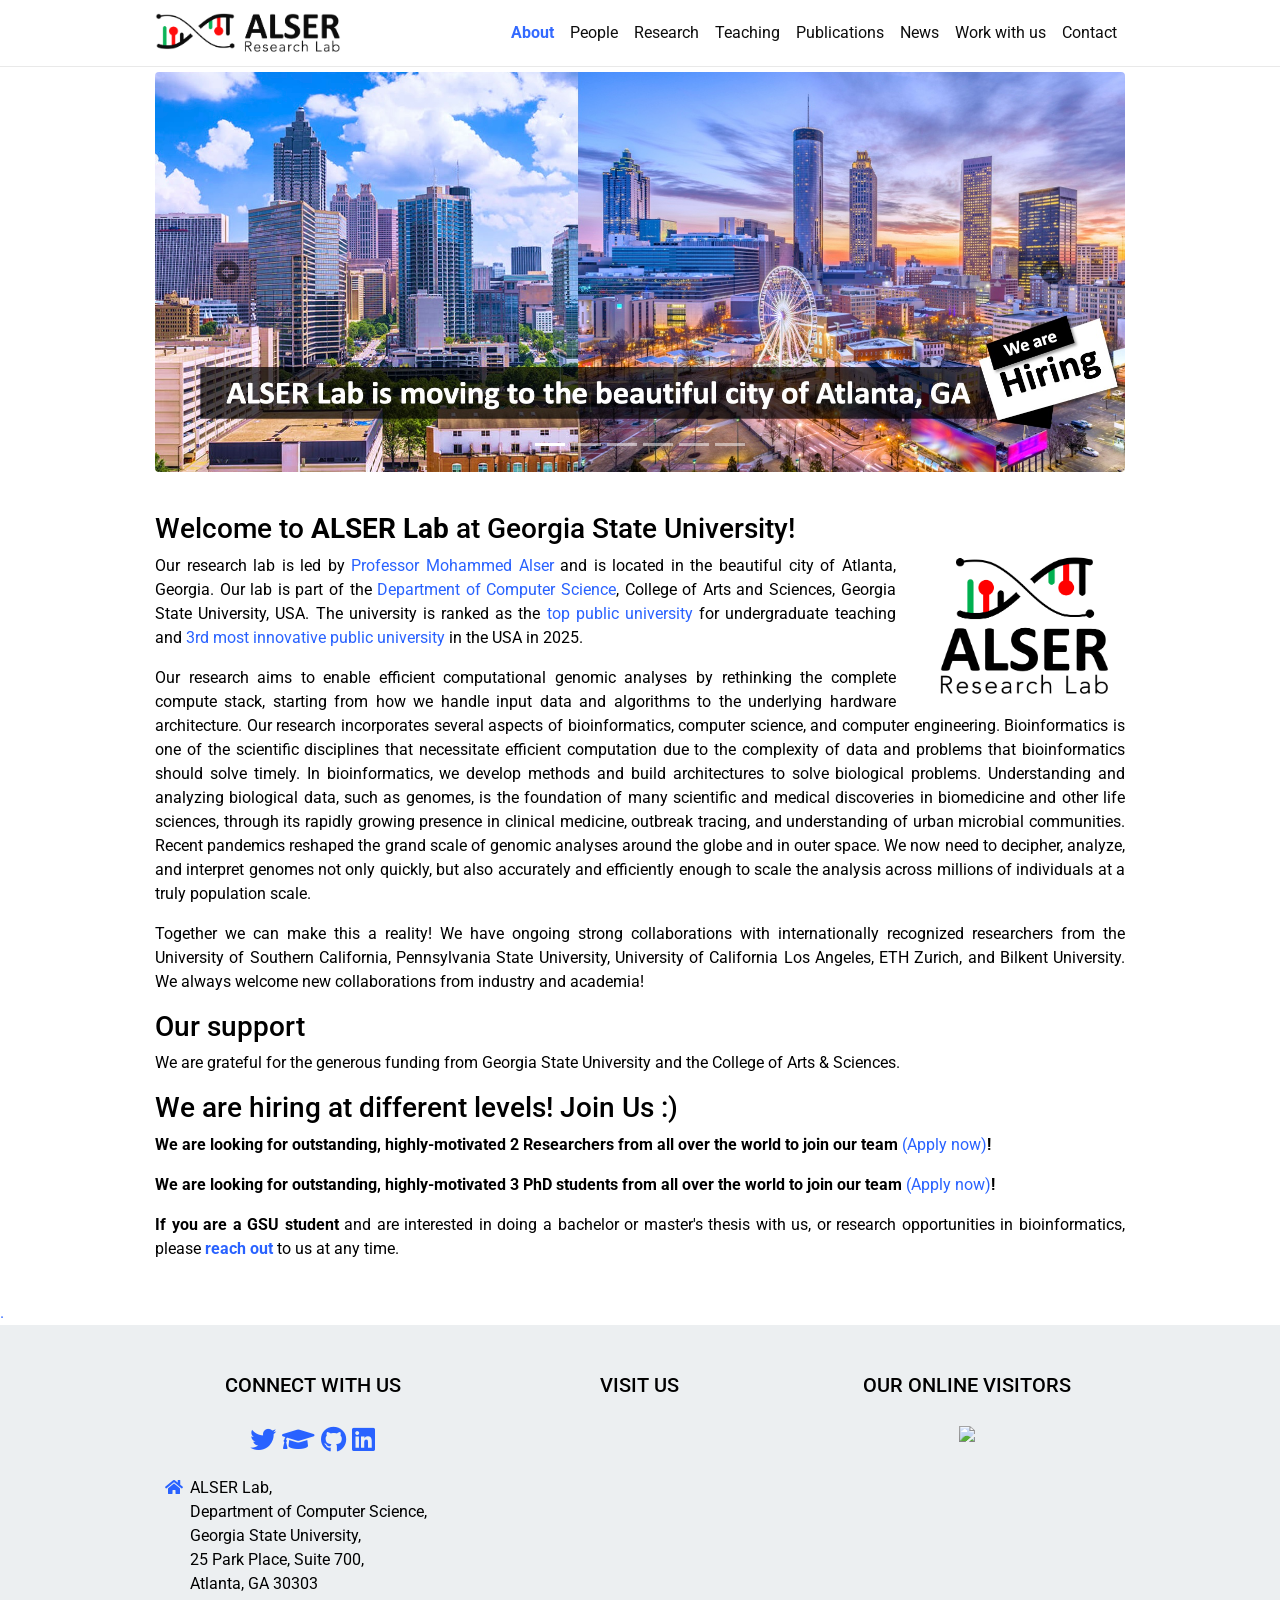
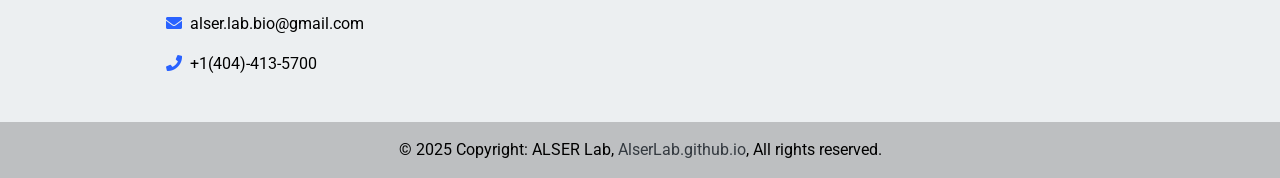
==== index.html @ e6b470d4 "first commit" ====
<!DOCTYPE html> 
<html>  
    <head> 
        <meta charset="utf-8">  
        <meta name="viewport" content="width=device-width, initial-scale=1, shrink-to-fit=no">
        <meta http-equiv="X-UA-Compatible" content="IE=edge">
        <title>ALSER Lab @ Georgia State University</title>
        <meta name="description" content="ALSER Lab @ Georgia State University, Led by Prof. Mohammed Alser">
        <script>var clicky_site_ids = clicky_site_ids || []; clicky_site_ids.push(101467996);</script>
        <script async src="//static.getclicky.com/js"></script>
        <script async data-id="101467996" src="//static.getclicky.com/js"></script>

        
        <!-- Open Graph -->
        <!-- Bootstrap & MDB -->
        <link rel="stylesheet" href="/assets/css/bootstrap.css">
        <link rel="stylesheet" href="https://cdnjs.cloudflare.com/ajax/libs/mdbootstrap/4.19.1/css/mdb.min.css" integrity="sha512-RO38pBRxYH3SoOprtPTD86JFOclM51/XTIdEPh5j8sj4tp8jmQIx26twG52UaLi//hQldfrh7e51WzP9wuP32Q==" crossorigin="anonymous" />

        <!-- Fonts & Icons -->
        <link rel="stylesheet" href="https://cdnjs.cloudflare.com/ajax/libs/font-awesome/5.14.0/css/all.min.css"  integrity="sha512-1PKOgIY59xJ8Co8+NE6FZ+LOAZKjy+KY8iq0G4B3CyeY6wYHN3yt9PW0XpSriVlkMXe40PTKnXrLnZ9+fkDaog==" crossorigin="anonymous">
        <link rel="stylesheet" type="text/css" href="https://fonts.googleapis.com/css?family=Roboto:300,400,500,700|Roboto+Slab:100,300,400,500,700|Material+Icons">
        <!-- Styles -->
        <link rel="icon" type="image/png" href="/assets/img/GSU-29x29.png">
        <link rel="apple-touch-icon" type="image/png" href="/assets/img/GSU-29x29.png">
        <link rel="stylesheet" href="/assets/css/main.css">
        <link rel="canonical" href="/index.html">
        <!-- jQuery -->
        <script src="https://cdnjs.cloudflare.com/ajax/libs/jquery/3.5.1/jquery.min.js" integrity="sha512-bLT0Qm9VnAYZDflyKcBaQ2gg0hSYNQrJ8RilYldYQ1FxQYoCLtUjuuRuZo+fjqhx/qtq/1itJ0C2ejDxltZVFg==" crossorigin="anonymous"></script>
        <style>.carousel-inner > .carousel-item > img { width:100%; height:400px; } </style>
    </head>
    <body class="fixed-top-nav" style="padding-bottom: 0px;">
        <!-- Header -->
        <header>
            <!-- Nav Bar -->
            <nav id="navbar" class="navbar navbar-light navbar-expand-sm fixed-top">
                <div class="container">
                    <a class="navbar-brand title font-weight-lighter" href="../index.html">
                        <!-- <span class="font-weight-bold">ALSER Lab</span>-->
                        <img style="position:relative; left:0px" src="/assets/img/logo/AlserLabHeaderLogo.png" height="40" width="auto" class="rounded float-right" alt="...">
                    </a>
                    <!-- Navbar Toggle -->
                    <!-- 
<button class="navbar-toggler collapsed ml-auto" type="button" data-toggle="collapse" data-target="#navbarNav" aria-controls="navbarNav" aria-expanded="false" aria-label="Toggle navigation">
<span class="sr-only">Toggle navigation</span>
<span class="icon-bar top-bar"></span>
<span class="icon-bar middle-bar"></span>
<span class="icon-bar bottom-bar"></span>
</button>
-->
                    <div class="collapse navbar-collapse text-right" id="navbarNav">
                        <ul class="navbar-nav ml-auto flex-nowrap">
                            <!-- About -->
                            <li class="nav-item active">
                                <a class="nav-link" href="/index.html">
                                    About
                                    <span class="sr-only">(current)</span>
                                </a>
                            </li>
                            <!-- Blog -->
                            <!--<li class="nav-item ">
<a class="nav-link" href="blog/index.html">
Blog
</a>
</li>
<li class="nav-item ">
<a class="nav-link" href="projects/index.html">
Projects
</a>
</li>-->

                            <li class="nav-item ">
                                <a class="nav-link" href="/people/index.html">
                                    People
                                </a>
                            </li>
                            <li class="nav-item ">
                                <a class="nav-link" href="/research/index.html">
                                    Research
                                </a>
                            </li>
                            <li class="nav-item ">
                                <a class="nav-link" href="/teaching/index.html">
                                    Teaching
                                </a>
                            </li>
                            <li class="nav-item ">
                                <a class="nav-link" href="/publications/index.html">
                                    Publications
                                </a>
                            </li>
                            <li class="nav-item ">
                                <a class="nav-link" href="/news/index.html">
                                    News
                                </a>
                            </li>
                            <li class="nav-item ">
                                <a class="nav-link" href="/opportunities/index.html">
                                    Work with us
                                </a>
                            </li>
                            <li class="nav-item ">
                                <a class="nav-link" href="/contact/index.html">
                                    Contact
                                </a>
                            </li>
                            <!--
<div class="toggle-container">
<a id="light-toggle">
<i class="fas fa-moon"></i>
<i class="fas fa-sun"></i>
</a>
</div>
-->
                        </ul>
                    </div>
                </div>
            </nav>
        </header>
        <!-- Content -->
        <div class="container mt-5">

            <!--<div id="homeid" class="col-sm-8">-->

            <div id="carousel" class="carousel slide carousel-fade" data-ride="carousel" data-interval="4000" data-pause="hover" >
                <!-- Menu -->

                <ol class="carousel-indicators" style="padding-top: 40px;">
                    <li data-target="#carousel" data-slide-to="0" class="active"></li>
                    <li data-target="#carousel" data-slide-to="1" class=""></li>
                    <li data-target="#carousel" data-slide-to="2" class=""></li>
                    <li data-target="#carousel" data-slide-to="3" class=""></li>
                    <li data-target="#carousel" data-slide-to="4" class=""></li>
                    <li data-target="#carousel" data-slide-to="5" class=""></li>
                </ol>

                <!-- Items -->
                <div class="carousel-inner" >
                    <div class="carousel-item active">
                        <img src="/assets/img/Slider/Slider1.jpg" alt="Slide 1" class="rounded">
                        <!--  <div class="carousel-caption d-none d-md-block mb-4" style="opacity: 0.4">
<h5 style="color:#ffffff; text-shadow: 2px 2px 1px #000; font-family: Arial, Helvetica, sans-serif; font-size: 16pt; font-weight: bold;" >Our lab is moving to Georgia State University in the United States of America!</h5>
<p style="color:#ffffff; text-shadow: 2px 2px 1px #000; font-family: Arial, Helvetica, sans-serif; font-size: 12pt; font-weight: bold;" >We will be part of the Department of Computer Science at the beautiful city of Atlanta, GA</p>
<p><a class="btn btn-lg btn-primary" href="#">Join Us!</a></p>
</div>
-->
                    </div>
                    <div class="carousel-item">
                        <img src="/assets/img/Slider/Slider2.jpg" alt="Slide 2">
                    </div>
                    <div class="carousel-item">
                        <img src="/assets/img/Slider/Slider3.jpg" alt="Slide 3">
                    </div>
                    <!--
<div class="carousel-item">
<iframe class="img-fluid rounded z-depth-1" src="https://www.youtube.com/embed/ygmQpdDTL7o" allowfullscreen alt="Slide 4"></iframe>
</div>
-->
                    <div class="carousel-item">
                        <img src="/assets/img/Slider/Slider4.jpg" alt="Slide 4">
                    </div>       
                    <div class="carousel-item">
                        <img src="/assets/img/Slider/Slider5.jpg" alt="Slide 5">
                    </div>
                    <div class="carousel-item">
                        <img src="/assets/img/Slider/Slider6.jpg" alt="Slide 6">
                    </div>

                </div>
                <a class="carousel-control-prev" href="#carousel" role="button" data-slide="prev">
                    <span class="fas fa-arrow-alt-circle-left fa-xl" style="font-size: 24px;" aria-hidden="true"></span>
                    <!--<span class="carousel-control-prev-icon" aria-hidden="true"></span>-->
                    <span class="sr-only">Previous</span>
                </a>
                <a class="carousel-control-next" href="#carousel" role="button" data-slide="next">
                    <span class="fas fa-arrow-alt-circle-right fa-xl" style="font-size: 24px;" aria-hidden="true"></span>
                    <!--<span class="carousel-control-next-icon" aria-hidden="true"></span>-->
                    <span class="sr-only">Next</span>
                </a>

            </div>

            <div class="post">
                <header class="post-header">
                    <p><br /></p>
                    <h3 class="post-title">
                        Welcome to <span class="font-weight-bold">ALSER Lab</span> at Georgia State University!
                    </h3>
                </header>
                <article>
                    <div class="profile float-right">
                        <img style="position:relative; left:0px; max-width:80%; height: auto;" class="img-fluid rounded float-right" src="/assets/img/logo/AlserLabLogo.png">
                        <!--  <img style="position:relative; left:0px" src="/assets/img/logo/AlserLabLogo.png" height="80" width="auto" class="rounded float-right" > -->
                        <!--  <div class="address">
<p>555 your office number</p>
<p>123 your address street</p>
<p>Your City, State 12345</p>
</div> -->
                    </div>
                    <div class="clearfix">
                        <p>
                            Our research lab is led by <a href="https://alserlab.github.io/people/index.html">Professor Mohammed Alser</a> and is located in the beautiful city of Atlanta, Georgia. Our lab is part of the <a href="https://csds.gsu.edu">Department of Computer Science</a>, College of Arts and Sciences, Georgia State University, USA. The university is ranked as the <a href="https://www.usnews.com/best-colleges/rankings/national-universities/undergraduate-teaching">top public university</a> for undergraduate teaching and <a href="https://www.usnews.com/best-colleges/rankings/national-universities/innovative">3rd most innovative public university</a> in the USA in 2025.
                        </p>
                        <p>                            
                            Our research aims to enable efficient computational genomic analyses by rethinking the complete compute stack, starting from how we handle input data and algorithms to the underlying hardware architecture. Our research incorporates several aspects of bioinformatics, computer science, and computer engineering. Bioinformatics is one of the scientific disciplines that necessitate efficient computation due to the complexity of data and problems that bioinformatics should solve timely. In bioinformatics, we develop methods and build architectures to solve biological problems. Understanding and analyzing biological data, such as genomes, is the foundation of many scientific and medical discoveries in biomedicine and other life sciences, through its rapidly growing presence in clinical medicine, outbreak tracing, and understanding of urban microbial communities. Recent pandemics reshaped the grand scale of genomic analyses around the globe and in outer space. We now need to decipher, analyze, and interpret genomes not only quickly, but also accurately and efficiently enough to scale the analysis across millions of individuals at a truly population scale.
                        </p>
                        <p>
                            Together we can make this a reality! We have ongoing strong collaborations with internationally recognized researchers from the University of Southern California, Pennsylvania State University, University of California Los Angeles, ETH Zurich, and Bilkent University. We always welcome new collaborations from industry and academia!
                        </p>
                        <h3 class="post-title">
                            Our support
                        </h3>
                        <p>
                            We are grateful for the generous funding from Georgia State University and the College of Arts & Sciences.
                        </p>
                        <h3 class="post-title">
                            We are hiring at different levels! Join Us :)
                        </h3>
                        <p>
                            <strong>We are looking for outstanding, highly-motivated 2 Researchers from all over the world to join our team</strong> <a href="/opportunities/index.html">(Apply now)</a><strong>!</strong>
                        </p>
                        <p>
                            <strong>We are looking for outstanding, highly-motivated 3 PhD students from all over the world to join our team</strong> <a href="/opportunities/index.html">(Apply now)</a><strong>!</strong>
                        </p>
                        <p>
                            <strong>If you are a GSU student</strong> and are interested in doing a bachelor or master's thesis with us, or research opportunities in bioinformatics, please <strong> <a href="/opportunities/index.html">reach out</a></strong> to us at any time.
                        </p>

                    </div>
                    <script>var clicky_site_ids = clicky_site_ids || []; clicky_site_ids.push(101230698);</script>
                    <script async src="//static.getclicky.com/js"></script>
                </article>
            </div>
        </div>
        <!-- Footer visitors since Feb 2020-->
        <div class="">            
            <script type="text/javascript" src="https://free-hit-counters.net/count/8514"></script><br>
            <a href='http://besucherzaehler.co'>.</a> <script type='text/javascript' src='https://whomania.com/ctr?id=8a34eff28821387fa7985d34d115b6e4fb55a7e5'></script>
        </div>
        <!-- 
<footer class="fixed-bottom">
<div class="container mt-0">
© Copyright 2021 Mohammed Alser.
<a href="https://jekyll-themes.com/al-folio/">Al-Folio</a> theme.
</div>
</footer>
-->




        <!-- Footer -->

        <footer class="text-center text-lg-start text-dark" style="background-color: #ECEFF1" >
            <!-- Grid container -->
            <div class="container p-4">
                <!--Grid row-->
                <div class="row mt-4">
                    <!--Grid column-->
                    <div class="col-lg-4 col-md-12 mb-4 mb-md-0">
                        <h5 class="text-uppercase mb-4">Connect with us</h5>

                        <p class="mt-4" style="font-size: 26px;">
                            <a href="https://twitter.com/mealser"><i class="fab fa-twitter"></i></a>
                            <a href="https://scholar.google.com.tr/citations?user=wnYVkJIAAAAJ&hl=en"><i class="fas fa-graduation-cap"></i></a>
                            <a href="https://github.com/mealser"><i class="fab fa-github"></i></a>
                            <a href="https://www.linkedin.com/in/mohammed-alser-06bbabb1/"><i class="fab fa-linkedin"></i></a>
                            <!--<a href="mailto:alser@usc.edu"><i class="fas fa-envelope"></i></a>-->
                        </p>

                        <ul class="fa-ul" style="margin-left: 1.65em;text-align: left;">
                            <li class="mb-3">
                                <span class="fa-li"><a href=""><i class="fas fa-home"></i></a></span>
                                <span class="ms-2">ALSER Lab, 
                                    <br>
                                    Department of Computer Science, 
                                    <br>
                                    Georgia State University, 
                                    <br>
                                    25 Park Place, Suite 700, 
                                    <br>
                                    Atlanta, GA 30303</span>
                            </li>
                            <li class="mb-3">
                                <span class="fa-li"><a href=""><i class="fas fa-envelope"></i></a></span>
                                <span class="ms-2">alser.lab.bio@gmail.com</span>
                            </li>
                            <li class="mb-3">
                                <span class="fa-li"><a href=""><i class="fas fa-phone"></i></a></span>
                                <span class="ms-2">+1(404)-413-5700</span>
                            </li>
                        </ul>
                    </div>
                    <!--Grid column-->

                    <!--Grid column-->
                    <div class="col-lg-4 col-md-6 mb-4 mb-md-0">
                        <h5 class="text-uppercase mb-4 pb-1">Visit us</h5>

                        <ul class="fa-ul" style="margin-left: 1.65em;">
                            <iframe src="https://www.google.com/maps/embed?pb=!1m18!1m12!1m3!1d3317.210118674171!2d-84.38775170000001!3d33.755235799999994!2m3!1f0!2f0!3f0!3m2!1i1024!2i768!4f13.1!3m3!1m2!1s0x88f50386501ea7e7%3A0x7273991ca97e4234!2s25%20Park%20Pl%20NE%2C%20Atlanta%2C%20GA%2030303!5e0!3m2!1sen!2sus!4v1722203237213!5m2!1sen!2sus" width="250" height="250" style="border:0;" allowfullscreen="" loading="lazy" referrerpolicy="no-referrer-when-downgrade"></iframe>
                        </ul>
                    </div>
                    <!--Grid column-->

                    <!--Grid column-->
                    <div class="col-lg-4 col-md-6 mb-4 mb-md-0">
                        <h5 class="text-uppercase mb-4">Our online visitors</h5>

                        <a href='https://clustrmaps.com/site/1c0nd'  title='Visit tracker'><img src='//clustrmaps.com/map_v2.png?cl=ffffff&w=200&t=tt&d=8izY-Hk3PAHhRnkbARB_EJ8dcZq4WwqThHCKdzJSolk&co=0095ff&ct=000000'/></a>

                    </div>
                    <!--Grid column-->
                </div>
                <!--Grid row-->
            </div>
            <!-- Grid container -->
            <!-- Copyright -->
            <div class="text-center p-3" style="background-color: rgba(0, 0, 0, 0.2)" >
                © 2025 Copyright: ALSER Lab, <a class="text-dark" href="https://AlserLab.github.io/">AlserLab.github.io</a>, All rights reserved.
            </div>
            <!-- Copyright -->
        </footer>

        <!-- Footer -->

    </body>
    <!-- Bootsrap & MDB scripts -->
    <script src="https://cdnjs.cloudflare.com/ajax/libs/popper.js/2.4.4/umd/popper.min.js" integrity="sha512-eUQ9hGdLjBjY3F41CScH3UX+4JDSI9zXeroz7hJ+RteoCaY+GP/LDoM8AO+Pt+DRFw3nXqsjh9Zsts8hnYv8/A==" crossorigin="anonymous"></script>
    <script src="https://stackpath.bootstrapcdn.com/bootstrap/4.5.2/js/bootstrap.min.js" integrity="sha512-M5KW3ztuIICmVIhjSqXe01oV2bpe248gOxqmlcYrEzAvws7Pw3z6BK0iGbrwvdrUQUhi3eXgtxp5I8PDo9YfjQ==" crossorigin="anonymous"></script>
    <script src="https://cdnjs.cloudflare.com/ajax/libs/mdbootstrap/4.19.1/js/mdb.min.js" integrity="sha512-Mug9KHKmroQFMLm93zGrjhibM2z2Obg9l6qFG2qKjXEXkMp/VDkI4uju9m4QKPjWSwQ6O2qzZEnJDEeCw0Blcw==" crossorigin="anonymous"></script>

    <!-- Mansory & imagesLoaded -->
    <script defer src="https://unpkg.com/masonry-layout@4/dist/masonry.pkgd.min.js"></script>
    <script defer src="https://unpkg.com/imagesloaded@4/imagesloaded.pkgd.min.js"></script>
    <script defer src="/assets/js/mansory.js" type="text/javascript"></script>
    <!-- Load Common JS -->
    <!--<script src="/assets/js/common.js"></script>-->
</html>
---- assets/css/main.css ----
/******************************************************************************* Variables used throughout the theme. To adjust anything, simply edit the variables below and rebuild the theme. *****************************************************************************/
/******************************************************************************* Themes *****************************************************************************/
:root { --global-bg-color: #ffffff; --global-text-color: #000000; --global-theme-color: #2962ff; --global-hover-color: #007bff; --global-footer-bg-color: #424242; --global-footer-text-color: #e8e8e8; --global-footer-link-color: #ffffff; --global-icon-color: #424242; }
:root .fa-sun { display: none; }


/****************************************************************************** Content *****************************************************************************/
body { padding-bottom: 70px; color: var(--global-text-color); background-color: var(--global-bg-color); }

body.fixed-top-nav { padding-top: 56px; }

body.sticky-bottom-footer { padding-bottom: 0; }

.container { max-width: 1000px; }

.profile img { width: 100%; }

/****************************************************************************** Publications *****************************************************************************/
/*****************************************************************************
* Projects
*****************************************************************************/
/******************************************************************************* Styles for the base elements of the theme. *****************************************************************************/
p, h1, h2, h3, h4, h5, h6, em, div, span, strong { color: var(--global-text-color); }

a, table.table a { color: var(--global-theme-color); }
a:hover, table.table a:hover { color: var(--global-theme-color); text-decoration: underline; }
a:hover:after, table.table a:hover:after { width: 100%; }

.equation { margin-bottom: 1rem; text-align: center; }

.caption { font-size: 0.875rem; margin-top: 0.75rem; margin-bottom: 1.5rem; text-align: center; }

.profile { margin-left: 0rem; width: 100%; margin-right: 1rem;}
.profile .address { margin-bottom: 5px; margin-top: 5px; font-family: monospace; font-size: 1.2rem; }
.profile .address p { display: inline-block; margin: 0; }

@media (min-width: 576px) { .profile { width: 22%; }
  .profile .address p { display: block; } }
.post-description { margin-bottom: 2rem; font-size: 0.875rem; }
.post-description a { color: inherit; }
.post-description a:hover { color: var(--global-theme-color); text-decoration: none; }

.navbar { box-shadow: none; border-bottom: 1px solid #e8e8e8; opacity: 0.95; background-color: var(--global-bg-color); }

.navbar.navbar-light a:hover { text-decoration: none; }
.navbar.navbar-light .navbar-brand { color: var(--global-text-color); }
.navbar.navbar-light .navbar-nav .nav-item .nav-link { color: var(--global-text-color); }
.navbar.navbar-light .navbar-nav .nav-item .nav-link:hover { color: var(--global-hover-color); }
.navbar.navbar-light .navbar-nav .nav-item.active > .nav-link { background-color: inherit; font-weight: bolder; color: var(--global-theme-color); }
.navbar.navbar-light .navbar-nav .nav-item.active > .nav-link:hover { color: var(--global-hover-color); }
.navbar.navbar-light .contact-icon { font-size: 2rem; }
.navbar.navbar-light .contact-icon a:hover { color: var(--global-hover-color); }

.navbar-toggler .icon-bar { display: block; width: 22px; height: 2px; background-color: var(--global-icon-color); border-radius: 1px; margin-bottom: 4px; transition: all 0.2s; }
.navbar-toggler .top-bar { transform: rotate(45deg); transform-origin: 10% 10%; }
.navbar-toggler .middle-bar { opacity: 0; }
.navbar-toggler .bottom-bar { transform: rotate(-45deg); transform-origin: 10% 90%; }

.navbar-toggler.collapsed .top-bar { transform: rotate(0); }
.navbar-toggler.collapsed .middle-bar { opacity: 1; }
.navbar-toggler.collapsed .bottom-bar { transform: rotate(0); }

.news { margin-top: 2rem; }
.news table td { font-size: 1rem; color: var(--global-text-color); }
.news table th { color: var(--global-text-color); }

.awards { margin-top: 2rem; }
.awards h1 { color: var(--global-theme-color); font-size: 2rem; text-align: center; margin-top: 1em; margin-bottom: 1em; }

.social { text-align: center; }
.social .contact-icon { font-size: 2rem; }
.social .contact-icon a { color: var(--global-icon-color); }
.social .contact-icon a:hover { color: var(--global-theme-color); }
.social .contact-note { font-size: 0.8rem; }

footer.fixed-bottom { background-color: var(--global-footer-bg-color); font-size: 0.75rem; }
footer.fixed-bottom .container { color: var(--global-footer-text-color); padding-top: 9px; padding-bottom: 8px; }
footer.fixed-bottom a { color: var(--global-footer-link-color); }
footer.fixed-bottom a:hover { color: pink; text-decoration: none; }

footer.sticky-bottom { border-top: 1px solid #e8e8e8; padding-top: 40px; padding-bottom: 40px; font-size: 0.9rem; }

.header-bar { border-bottom: 1px solid #e8e8e8; text-align: center; padding-top: 2rem; padding-bottom: 5rem; }
.header-bar h1 { color: var(--global-theme-color); font-size: 5rem; }

.post-list { margin: 0; margin-bottom: 40px; padding: 0; }
.post-list li { border-bottom: 1px solid #e8e8e8; list-style: none; padding-top: 2rem; padding-bottom: 2rem; }
.post-list li .post-meta { color: #828282; font-size: 0.875rem; margin-bottom: 0; }
.post-list li a { color: var(--global-text-color); text-decoration: none; }
.post-list li a:hover { color: var(--global-theme-color); }

.pagination .page-item .page-link { color: var(--global-text-color); }
.pagination .page-item .page-link:hover { color: #000000; }
.pagination .page-item.active .page-link { background-color: var(--global-theme-color); }
.pagination .page-item.active .page-link:hover { background-color: var(--global-theme-color); }

.distill a:hover { border-bottom-color: var(--global-theme-color); text-decoration: none; }

.projects .grid-item { width: 250px; margin-bottom: 10px; }
.projects .grid-item a { color: black; text-decoration: none; }
.projects .grid-item a:hover { color: var(--global-theme-color); }
.projects .card img { width: 100%; }

.publications { margin-top: 2rem; }
.publications h1 { color: var(--global-theme-color); font-size: 2rem; text-align: center; margin-top: 1em; margin-bottom: 1em; }
.publications h2 { margin-bottom: 1rem; }
.publications h2 span { font-size: 1.5rem; }
.publications h2.year { color: #e8e8e8; border-top: 1px solid #e8e8e8; padding-top: 1rem; margin-top: 2rem; margin-bottom: -2rem; text-align: right; }
.publications ol.bibliography { list-style: none; padding: 0; margin-top: 0; }
.publications ol.bibliography li { margin-bottom: 1rem; }
.publications ol.bibliography li .abbr { height: 2rem; margin-bottom: 0.5rem; }
.publications ol.bibliography li .abbr abbr { display: inline-block; background-color: var(--global-theme-color); padding-left: 1rem; padding-right: 1rem; }
.publications ol.bibliography li .abbr abbr a { color: white; }
.publications ol.bibliography li .abbr abbr a:hover { text-decoration: none; }
.publications ol.bibliography li .abbr .award { color: var(--global-theme-color) !important; border: 1px solid var(--global-theme-color); }
.publications ol.bibliography li .title { font-weight: bolder; }
.publications ol.bibliography li .author a { border-bottom: 1px dashed var(--global-theme-color); }
.publications ol.bibliography li .author a:hover { border-bottom-style: solid; text-decoration: none; }
.publications ol.bibliography li .author > em { border-bottom: 1px solid; font-style: normal; }
.publications ol.bibliography li .links a.btn { color: var(--global-text-color); border: 1px solid var(--global-text-color); padding-left: 1rem; padding-right: 1rem; padding-top: 0.25rem; padding-bottom: 0.25rem; }
.publications ol.bibliography li .links a.btn:hover { color: var(--global-theme-color); border-color: var(--global-theme-color); }
.publications ol.bibliography li .hidden { font-size: 0.875rem; max-height: 0px; overflow: hidden; text-align: justify; -webkit-transition: 0.15s ease; -moz-transition: 0.15s ease; -ms-transition: 0.15s ease; -o-transition: 0.15s ease; transition: all 0.15s ease; }
.publications ol.bibliography li .hidden p { line-height: 1.4em; margin: 10px; }
.publications ol.bibliography li .hidden pre { font-size: 1em; line-height: 1.4em; padding: 10px; }
.publications ol.bibliography li .hidden.open { max-height: 100em; -webkit-transition: 0.15s ease; -moz-transition: 0.15s ease; -ms-transition: 0.15s ease; -o-transition: 0.15s ease; transition: all 0.15s ease; }
.publications ol.bibliography li div.abstract.hidden { border: dashed 1px var(--global-bg-color); }
.publications ol.bibliography li div.abstract.hidden.open { border-color: var(--global-text-color); }

code { color: var(--global-theme-color); }

html.transition, html.transition *, html.transition *:before, html.transition *:after { transition: all 750ms !important; transition-delay: 0 !important; }
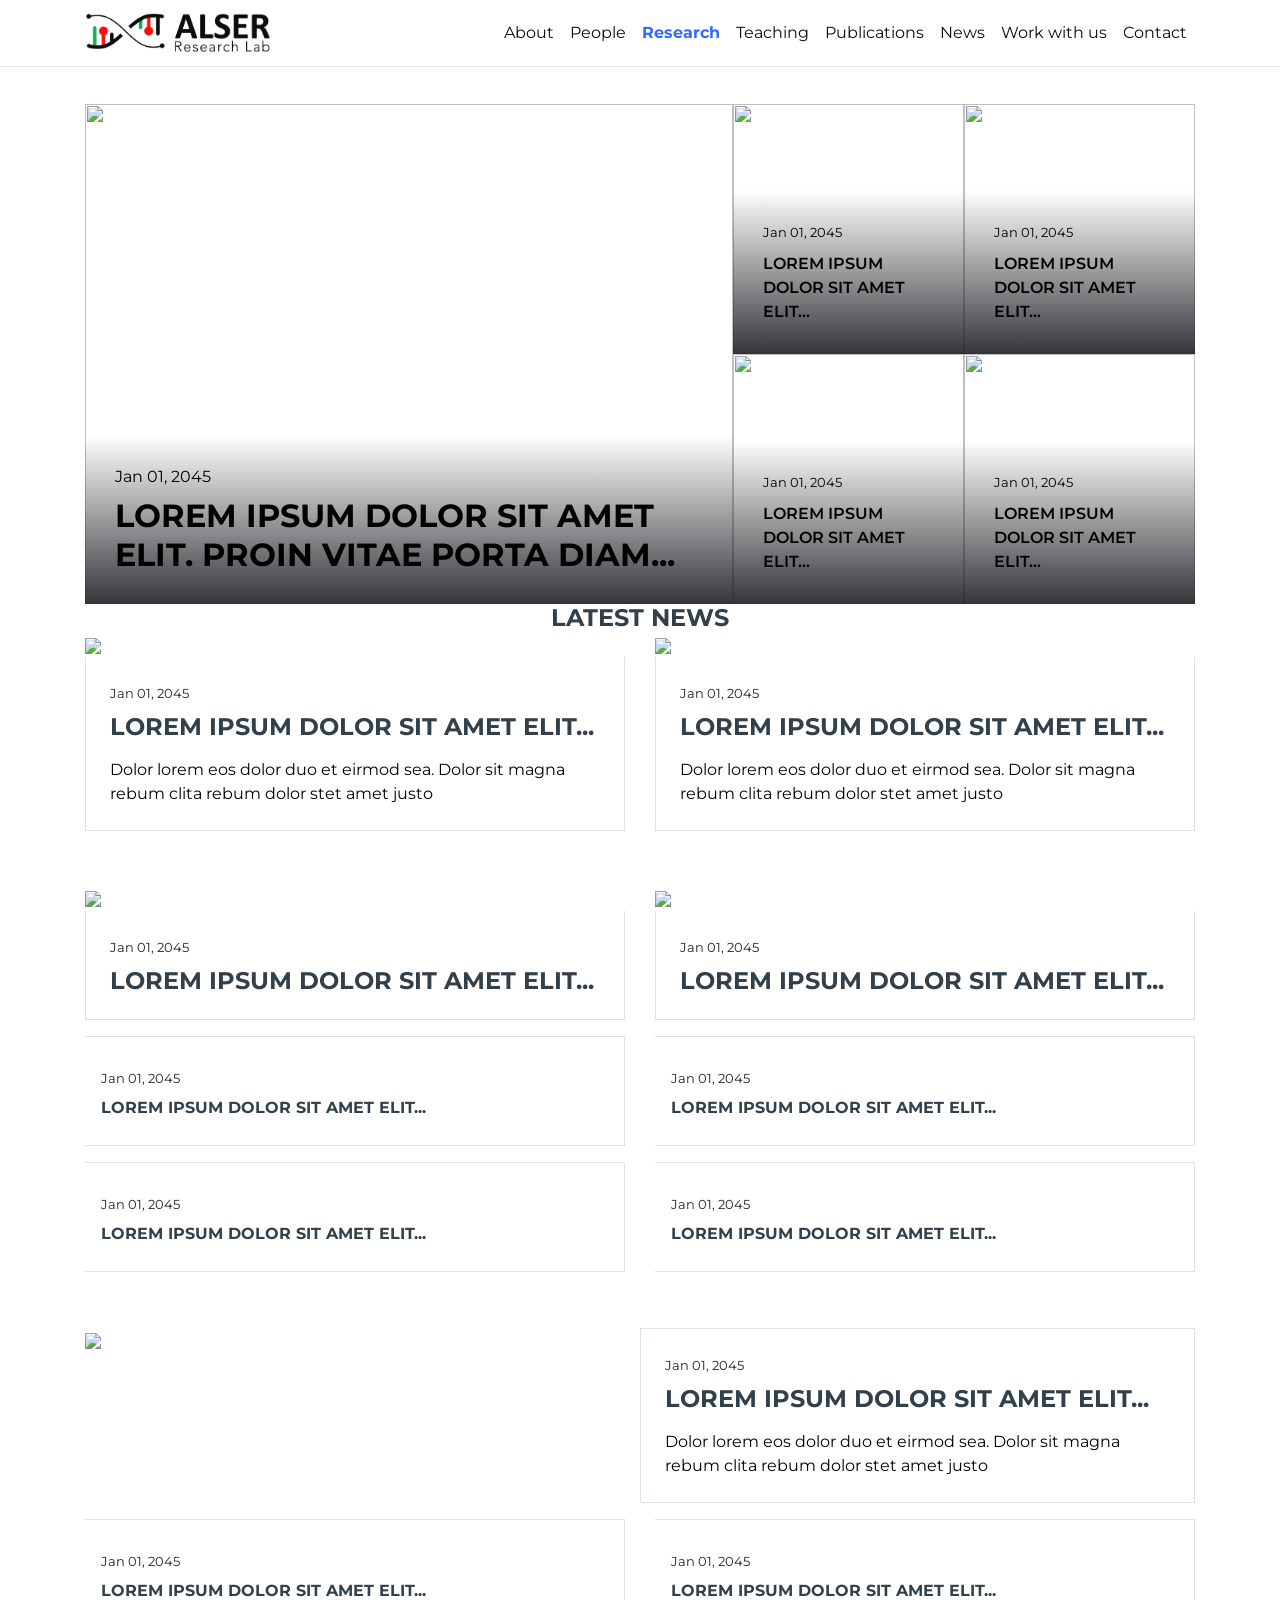
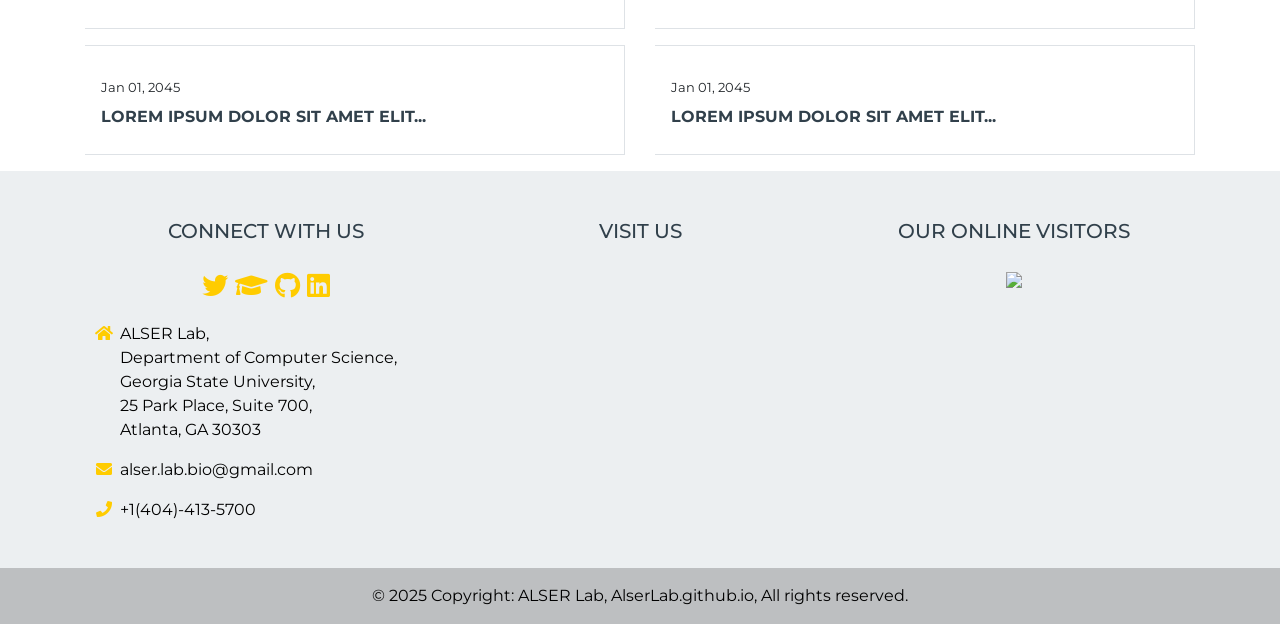
==== commit a10bd4ae: "Your commit message" ====
--- a/index.html
+++ b/index.html
@@ -1,16 +1,14 @@
-<!DOCTYPE html> 
-<html>  
+<!DOCTYPE html>
+<html>
     <head> 
+        
         <meta charset="utf-8">  
         <meta name="viewport" content="width=device-width, initial-scale=1, shrink-to-fit=no">
         <meta http-equiv="X-UA-Compatible" content="IE=edge">
         <title>ALSER Lab @ Georgia State University</title>
         <meta name="description" content="ALSER Lab @ Georgia State University, Led by Prof. Mohammed Alser">
-        <script>var clicky_site_ids = clicky_site_ids || []; clicky_site_ids.push(101467996);</script>
+        <script>var clicky_site_ids = clicky_site_ids || []; clicky_site_ids.push(101230698);</script>
         <script async src="//static.getclicky.com/js"></script>
-        <script async data-id="101467996" src="//static.getclicky.com/js"></script>
-
-        
         <!-- Open Graph -->
         <!-- Bootstrap & MDB -->
         <link rel="stylesheet" href="/assets/css/bootstrap.css">
@@ -27,8 +25,27 @@
         <!-- jQuery -->
         <script src="https://cdnjs.cloudflare.com/ajax/libs/jquery/3.5.1/jquery.min.js" integrity="sha512-bLT0Qm9VnAYZDflyKcBaQ2gg0hSYNQrJ8RilYldYQ1FxQYoCLtUjuuRuZo+fjqhx/qtq/1itJ0C2ejDxltZVFg==" crossorigin="anonymous"></script>
         <style>.carousel-inner > .carousel-item > img { width:100%; height:400px; } </style>
-    </head>
-    <body class="fixed-top-nav" style="padding-bottom: 0px;">
+
+        <!-- Favicon -->
+        <link href="img/favicon.ico" rel="icon">
+
+        <!-- Google Web Fonts -->
+        <link rel="preconnect" href="https://fonts.gstatic.com">
+        <link href="https://fonts.googleapis.com/css2?family=Montserrat:wght@400;500;600;700&display=swap" rel="stylesheet">  
+
+        <!-- Font Awesome -->
+        <link href="https://cdnjs.cloudflare.com/ajax/libs/font-awesome/5.15.0/css/all.min.css" rel="stylesheet">
+
+        <!-- Libraries Stylesheet -->
+        <link href="../assets/lib/owlcarousel/assets/owl.carousel.min.css" rel="stylesheet">
+
+        <!-- Bootstrap CSS (add this) -->
+        <link href="https://stackpath.bootstrapcdn.com/bootstrap/4.4.1/css/bootstrap.min.css" rel="stylesheet">
+
+        <!-- Customized Bootstrap Stylesheet -->
+        <link href="../assets/css/style1.css" rel="stylesheet">
+        </head>
+        <body class="fixed-top-nav" style="padding-bottom: 0px;">
         <!-- Header -->
         <header>
             <!-- Nav Bar -->
@@ -50,7 +67,7 @@
                     <div class="collapse navbar-collapse text-right" id="navbarNav">
                         <ul class="navbar-nav ml-auto flex-nowrap">
                             <!-- About -->
-                            <li class="nav-item active">
+                            <li class="nav-item">
                                 <a class="nav-link" href="/index.html">
                                     About
                                     <span class="sr-only">(current)</span>
@@ -73,7 +90,7 @@
                                     People
                                 </a>
                             </li>
-                            <li class="nav-item ">
+                            <li class="nav-item active">
                                 <a class="nav-link" href="/research/index.html">
                                     Research
                                 </a>
@@ -116,223 +133,353 @@
                 </div>
             </nav>
         </header>
-        <!-- Content -->
-        <div class="container mt-5">
-
-            <!--<div id="homeid" class="col-sm-8">-->
-
-            <div id="carousel" class="carousel slide carousel-fade" data-ride="carousel" data-interval="4000" data-pause="hover" >
-                <!-- Menu -->
-
-                <ol class="carousel-indicators" style="padding-top: 40px;">
-                    <li data-target="#carousel" data-slide-to="0" class="active"></li>
-                    <li data-target="#carousel" data-slide-to="1" class=""></li>
-                    <li data-target="#carousel" data-slide-to="2" class=""></li>
-                    <li data-target="#carousel" data-slide-to="3" class=""></li>
-                    <li data-target="#carousel" data-slide-to="4" class=""></li>
-                    <li data-target="#carousel" data-slide-to="5" class=""></li>
-                </ol>
-
-                <!-- Items -->
-                <div class="carousel-inner" >
-                    <div class="carousel-item active">
-                        <img src="/assets/img/Slider/Slider1.jpg" alt="Slide 1" class="rounded">
-                        <!--  <div class="carousel-caption d-none d-md-block mb-4" style="opacity: 0.4">
-<h5 style="color:#ffffff; text-shadow: 2px 2px 1px #000; font-family: Arial, Helvetica, sans-serif; font-size: 16pt; font-weight: bold;" >Our lab is moving to Georgia State University in the United States of America!</h5>
-<p style="color:#ffffff; text-shadow: 2px 2px 1px #000; font-family: Arial, Helvetica, sans-serif; font-size: 12pt; font-weight: bold;" >We will be part of the Department of Computer Science at the beautiful city of Atlanta, GA</p>
-<p><a class="btn btn-lg btn-primary" href="#">Join Us!</a></p>
-</div>
--->
-                    </div>
-                    <div class="carousel-item">
-                        <img src="/assets/img/Slider/Slider2.jpg" alt="Slide 2">
-                    </div>
-                    <div class="carousel-item">
-                        <img src="/assets/img/Slider/Slider3.jpg" alt="Slide 3">
-                    </div>
-                    <!--
-<div class="carousel-item">
-<iframe class="img-fluid rounded z-depth-1" src="https://www.youtube.com/embed/ygmQpdDTL7o" allowfullscreen alt="Slide 4"></iframe>
-</div>
--->
-                    <div class="carousel-item">
-                        <img src="/assets/img/Slider/Slider4.jpg" alt="Slide 4">
-                    </div>       
-                    <div class="carousel-item">
-                        <img src="/assets/img/Slider/Slider5.jpg" alt="Slide 5">
-                    </div>
-                    <div class="carousel-item">
-                        <img src="/assets/img/Slider/Slider6.jpg" alt="Slide 6">
-                    </div>
-
-                </div>
-                <a class="carousel-control-prev" href="#carousel" role="button" data-slide="prev">
-                    <span class="fas fa-arrow-alt-circle-left fa-xl" style="font-size: 24px;" aria-hidden="true"></span>
-                    <!--<span class="carousel-control-prev-icon" aria-hidden="true"></span>-->
-                    <span class="sr-only">Previous</span>
+<!-- Content -->
+
+<body>
+    <div class="container mt-5">
+        <!-- Main News Slider Start -->
+        <div class="container-fluid">
+            <div class="row">
+                <div class="col-lg-7 px-0">
+                    <div class="owl-carousel main-carousel position-relative">
+                        <div class="position-relative overflow-hidden" style="height: 500px;">
+                            <img class="img-fluid h-100" src="../assets/img/5.jpg" style="object-fit: cover;">
+                            <div class="overlay">
+                                <div class="mb-2">
+                                    <a class="text-white" href="">Jan 01, 2045</a>
+                                </div>
+                                <a class="h2 m-0 text-white text-uppercase font-weight-bold" href="">Lorem ipsum dolor sit amet elit. Proin vitae porta diam...</a>
+                            </div>
+                        </div>
+                        <div class="position-relative overflow-hidden" style="height: 500px;">
+                            <img class="img-fluid h-100" src="../assets/img/5.jpg" style="object-fit: cover;">
+                            <div class="overlay">
+                                <div class="mb-2">
+                                    <a class="text-white" href="">Jan 01, 2045</a>
+                                </div>
+                                <a class="h2 m-0 text-white text-uppercase font-weight-bold" href="">Lorem ipsum dolor sit amet elit. Proin vitae porta diam...</a>
+                            </div>
+                        </div>
+                        <div class="position-relative overflow-hidden" style="height: 500px;">
+                            <img class="img-fluid h-100" src="../assets/img/5.jpg" style="object-fit: cover;">
+                            <div class="overlay">
+                                <div class="mb-2">
+                                    <a class="text-white" href="">Jan 01, 2045</a>
+                                </div>
+                                <a class="h2 m-0 text-white text-uppercase font-weight-bold" href="">Lorem ipsum dolor sit amet elit. Proin vitae porta diam...</a>
+                            </div>
+                        </div>
+                    </div>
+                </div>
+                <div class="col-lg-5 px-0">
+                    <div class="row mx-0">
+                        <div class="col-md-6 px-0">
+                            <div class="position-relative overflow-hidden" style="height: 250px;">
+                                <img class="img-fluid w-100 h-100" src="../assets/img/5.jpg" style="object-fit: cover;">
+                                <div class="overlay">
+                                    <div class="mb-2">
+                                        <a class="text-white" href=""><small>Jan 01, 2045</small></a>
+                                    </div>
+                                    <a class="h6 m-0 text-white text-uppercase font-weight-semi-bold" href="">Lorem ipsum dolor sit amet elit...</a>
+                                </div>
+                            </div>
+                        </div>
+                        <div class="col-md-6 px-0">
+                            <div class="position-relative overflow-hidden" style="height: 250px;">
+                                <img class="img-fluid w-100 h-100" src="../assets/img/5.jpg" style="object-fit: cover;">
+                                <div class="overlay">
+                                    <div class="mb-2">
+                                        <a class="text-white" href=""><small>Jan 01, 2045</small></a>
+                                    </div>
+                                    <a class="h6 m-0 text-white text-uppercase font-weight-semi-bold" href="">Lorem ipsum dolor sit amet elit...</a>
+                                </div>
+                            </div>
+                        </div>
+                        <div class="col-md-6 px-0">
+                            <div class="position-relative overflow-hidden" style="height: 250px;">
+                                <img class="img-fluid w-100 h-100" src="../assets/img/5.jpg" style="object-fit: cover;">
+                                <div class="overlay">
+                                    <div class="mb-2">
+                                        <a class="text-white" href=""><small>Jan 01, 2045</small></a>
+                                    </div>
+                                    <a class="h6 m-0 text-white text-uppercase font-weight-semi-bold" href="">Lorem ipsum dolor sit amet elit...</a>
+                                </div>
+                            </div>
+                        </div>
+                        <div class="col-md-6 px-0">
+                            <div class="position-relative overflow-hidden" style="height: 250px;">
+                                <img class="img-fluid w-100 h-100" src="../assets/img/5.jpg" style="object-fit: cover;">
+                                <div class="overlay">
+                                    <div class="mb-2">
+                                        <a class="text-white" href=""><small>Jan 01, 2045</small></a>
+                                    </div>
+                                    <a class="h6 m-0 text-white text-uppercase font-weight-semi-bold" href="">Lorem ipsum dolor sit amet elit...</a>
+                                </div>
+                            </div>
+                        </div>
+                    </div>
+                </div>
+            </div>
+        </div>
+        <!-- Main News Slider End -->
+
+        <!-- News With Sidebar Start -->
+        <div class="row">
+            <div class="col-12">
+                <div class="section-title">
+                    <h4 class="m-0 text-uppercase font-weight-bold" style="text-align: center;">Latest News</h4>
+                </div>
+            </div>
+            <div class="col-lg-6">
+                <div class="position-relative mb-3">
+                    <img class="img-fluid w-100" src="../assets/img/5.jpg" style="object-fit: cover;">
+                    <div class="bg-white border border-top-0 p-4">
+                        <div class="mb-2">
+                            <a class="text-body" href=""><small>Jan 01, 2045</small></a>
+                        </div>
+                        <a class="h4 d-block mb-3 text-secondary text-uppercase font-weight-bold" href="">Lorem ipsum dolor sit amet elit...</a>
+                        <p class="m-0">Dolor lorem eos dolor duo et eirmod sea. Dolor sit magna
+                            rebum clita rebum dolor stet amet justo</p>
+                    </div>
+                </div>
+            </div>
+            <div class="col-lg-6">
+                <div class="position-relative mb-3">
+                    <img class="img-fluid w-100" src="../assets/img/5.jpg" style="object-fit: cover;">
+                    <div class="bg-white border border-top-0 p-4">
+                        <div class="mb-2">
+                            <a class="text-body" href=""><small>Jan 01, 2045</small></a>
+                        </div>
+                        <a class="h4 d-block mb-3 text-secondary text-uppercase font-weight-bold" href="">Lorem ipsum dolor sit amet elit...</a>
+                        <p class="m-0">Dolor lorem eos dolor duo et eirmod sea. Dolor sit magna
+                            rebum clita rebum dolor stet amet justo</p>
+                    </div>
+                </div>
+            </div>
+            <div class="col-lg-12 mb-3">
+                <a href=""><img class="img-fluid w-100" src="img/ads-728x90.png" alt=""></a>
+            </div>
+            <div class="col-lg-6">
+                <div class="position-relative mb-3">
+                    <img class="img-fluid w-100" src="../assets/img/5.jpg" style="object-fit: cover;">
+                    <div class="bg-white border border-top-0 p-4">
+                        <div class="mb-2">
+                            <a class="text-body" href=""><small>Jan 01, 2045</small></a>
+                        </div>
+                        <a class="h4 d-block mb-0 text-secondary text-uppercase font-weight-bold" href="">Lorem ipsum dolor sit amet elit...</a>
+                    </div>
+                </div>
+            </div>
+            <div class="col-lg-6">
+                <div class="position-relative mb-3">
+                    <img class="img-fluid w-100" src="../assets/img/5.jpg" style="object-fit: cover;">
+                    <div class="bg-white border border-top-0 p-4">
+                        <div class="mb-2">
+                            <a class="text-body" href=""><small>Jan 01, 2045</small></a>
+                        </div>
+                        <a class="h4 d-block mb-0 text-secondary text-uppercase font-weight-bold" href="">Lorem ipsum dolor sit amet elit...</a>
+                    </div>
+                </div>
+            </div>
+            <div class="col-lg-6">
+                <div class="d-flex align-items-center bg-white mb-3" style="height: 110px;">
+                    <img class="img-fluid" src="img/news-110x110-1.jpg" alt="">
+                    <div class="w-100 h-100 px-3 d-flex flex-column justify-content-center border border-left-0">
+                        <div class="mb-2">
+                            <a class="text-body" href=""><small>Jan 01, 2045</small></a>
+                        </div>
+                        <a class="h6 m-0 text-secondary text-uppercase font-weight-bold" href="">Lorem ipsum dolor sit amet elit...</a>
+                    </div>
+                </div>
+                <div class="d-flex align-items-center bg-white mb-3" style="height: 110px;">
+                    <img class="img-fluid" src="img/news-110x110-2.jpg" alt="">
+                    <div class="w-100 h-100 px-3 d-flex flex-column justify-content-center border border-left-0">
+                        <div class="mb-2">
+                            <a class="text-body" href=""><small>Jan 01, 2045</small></a>
+                        </div>
+                        <a class="h6 m-0 text-secondary text-uppercase font-weight-bold" href="">Lorem ipsum dolor sit amet elit...</a>
+                    </div>
+                </div>
+            </div>
+            <div class="col-lg-6">
+                <div class="d-flex align-items-center bg-white mb-3" style="height: 110px;">
+                    <img class="img-fluid" src="img/news-110x110-3.jpg" alt="">
+                    <div class="w-100 h-100 px-3 d-flex flex-column justify-content-center border border-left-0">
+                        <div class="mb-2">
+                            <a class="text-body" href=""><small>Jan 01, 2045</small></a>
+                        </div>
+                        <a class="h6 m-0 text-secondary text-uppercase font-weight-bold" href="">Lorem ipsum dolor sit amet elit...</a>
+                    </div>
+                </div>
+                <div class="d-flex align-items-center bg-white mb-3" style="height: 110px;">
+                    <img class="img-fluid" src="img/news-110x110-4.jpg" alt="">
+                    <div class="w-100 h-100 px-3 d-flex flex-column justify-content-center border border-left-0">
+                        <div class="mb-2">
+                            <a class="text-body" href=""><small>Jan 01, 2045</small></a>
+                        </div>
+                        <a class="h6 m-0 text-secondary text-uppercase font-weight-bold" href="">Lorem ipsum dolor sit amet elit...</a>
+                    </div>
+                </div>
+            </div>
+            <div class="col-lg-12 mb-3">
+                <a href=""><img class="img-fluid w-100" src="img/ads-728x90.png" alt=""></a>
+            </div>
+            <div class="col-lg-12">
+                <div class="row news-lg mx-0 mb-3">
+                    <div class="col-md-6 h-100 px-0">
+                        <img class="img-fluid h-100" src="../assets/img/5.jpg" style="object-fit: cover;">
+                    </div>
+                    <div class="col-md-6 d-flex flex-column border bg-white h-100 px-0">
+                        <div class="mt-auto p-4">
+                            <div class="mb-2">
+                                <a class="text-body" href=""><small>Jan 01, 2045</small></a>
+                            </div>
+                            <a class="h4 d-block mb-3 text-secondary text-uppercase font-weight-bold" href="">Lorem ipsum dolor sit amet elit...</a>
+                            <p class="m-0">Dolor lorem eos dolor duo et eirmod sea. Dolor sit magna
+                                rebum clita rebum dolor stet amet justo</p>
+                        </div>
+                    </div>
+                </div>
+            </div>
+            <div class="col-lg-6">
+                <div class="d-flex align-items-center bg-white mb-3" style="height: 110px;">
+                    <img class="img-fluid" src="img/news-110x110-1.jpg" alt="">
+                    <div class="w-100 h-100 px-3 d-flex flex-column justify-content-center border border-left-0">
+                        <div class="mb-2">
+                            <a class="text-body" href=""><small>Jan 01, 2045</small></a>
+                        </div>
+                        <a class="h6 m-0 text-secondary text-uppercase font-weight-bold" href="">Lorem ipsum dolor sit amet elit...</a>
+                    </div>
+                </div>
+                <div class="d-flex align-items-center bg-white mb-3" style="height: 110px;">
+                    <img class="img-fluid" src="img/news-110x110-2.jpg" alt="">
+                    <div class="w-100 h-100 px-3 d-flex flex-column justify-content-center border border-left-0">
+                        <div class="mb-2">
+                            <a class="text-body" href=""><small>Jan 01, 2045</small></a>
+                        </div>
+                        <a class="h6 m-0 text-secondary text-uppercase font-weight-bold" href="">Lorem ipsum dolor sit amet elit...</a>
+                    </div>
+                </div>
+            </div>
+            <div class="col-lg-6">
+                <div class="d-flex align-items-center bg-white mb-3" style="height: 110px;">
+                    <img class="img-fluid" src="img/news-110x110-3.jpg" alt="">
+                    <div class="w-100 h-100 px-3 d-flex flex-column justify-content-center border border-left-0">
+                        <div class="mb-2">
+                            <a class="text-body" href=""><small>Jan 01, 2045</small></a>
+                        </div>
+                        <a class="h6 m-0 text-secondary text-uppercase font-weight-bold" href="">Lorem ipsum dolor sit amet elit...</a>
+                    </div>
+                </div>
+                <div class="d-flex align-items-center bg-white mb-3" style="height: 110px;">
+                    <img class="img-fluid" src="img/news-110x110-4.jpg" alt="">
+                    <div class="w-100 h-100 px-3 d-flex flex-column justify-content-center border border-left-0">
+                        <div class="mb-2">
+                            <a class="text-body" href=""><small>Jan 01, 2045</small></a>
+                        </div>
+                        <a class="h6 m-0 text-secondary text-uppercase font-weight-bold" href="">Lorem ipsum dolor sit amet elit...</a>
+                    </div>
+                </div>
+            </div>
+        </div>
+        <!-- News With Sidebar End -->
+
+        <!-- JavaScript Libraries -->
+        <script src="https://code.jquery.com/jquery-3.4.1.min.js"></script>
+        <script src="https://stackpath.bootstrapcdn.com/bootstrap/4.4.1/js/bootstrap.bundle.min.js"></script>
+        <script src="../assets/lib/easing/easing.min.js"></script>
+        <script src="../assets/lib/owlcarousel/owl.carousel.min.js"></script>
+
+        <!-- Template Javascript -->
+        <script src="../assets/js/main1.js"></script>
+    </div>
+</body>
+
+
+<!-- Content -->
+<!-- Footer -->
+
+<footer class="text-center text-lg-start text-dark" style="background-color: #ECEFF1" >
+    <!-- Grid container -->
+    <div class="container p-4">
+        <!--Grid row-->
+        <div class="row mt-4">
+            <!--Grid column-->
+            <div class="col-lg-4 col-md-12 mb-4 mb-md-0">
+                <h5 class="text-uppercase mb-4">Connect with us</h5>
+
+                <p class="mt-4" style="font-size: 26px;">
+                    <a href="https://twitter.com/mealser"><i class="fab fa-twitter"></i></a>
+                    <a href="https://scholar.google.com.tr/citations?user=wnYVkJIAAAAJ&hl=en"><i class="fas fa-graduation-cap"></i></a>
+                    <a href="https://github.com/mealser"><i class="fab fa-github"></i></a>
+                    <a href="https://www.linkedin.com/in/mohammed-alser-06bbabb1/"><i class="fab fa-linkedin"></i></a>
+                    <!--<a href="mailto:alser@usc.edu"><i class="fas fa-envelope"></i></a>-->
+                </p>
+
+                <ul class="fa-ul" style="margin-left: 1.65em;text-align: left;">
+                    <li class="mb-3">
+                        <span class="fa-li"><a href=""><i class="fas fa-home"></i></a></span>
+                        <span class="ms-2">ALSER Lab, 
+                            <br>
+                            Department of Computer Science, 
+                            <br>
+                            Georgia State University, 
+                            <br>
+                            25 Park Place, Suite 700, 
+                            <br>
+                            Atlanta, GA 30303</span>
+                    </li>
+                    <li class="mb-3">
+                        <span class="fa-li"><a href=""><i class="fas fa-envelope"></i></a></span>
+                        <span class="ms-2">alser.lab.bio@gmail.com</span>
+                    </li>
+                    <li class="mb-3">
+                        <span class="fa-li"><a href=""><i class="fas fa-phone"></i></a></span>
+                        <span class="ms-2">+1(404)-413-5700</span>
+                    </li>
+                </ul>
+            </div>
+            <!--Grid column-->
+
+            <!--Grid column-->
+            <div class="col-lg-4 col-md-6 mb-4 mb-md-0">
+                <h5 class="text-uppercase mb-4 pb-1">Visit us</h5>
+                <ul class="fa-ul" style="margin-left: 1.65em;">
+                    <iframe src="https://www.google.com/maps/embed?pb=!1m18!1m12!1m3!1d3317.210118674171!2d-84.38775170000001!3d33.755235799999994!2m3!1f0!2f0!3f0!3m2!1i1024!2i768!4f13.1!3m3!1m2!1s0x88f50386501ea7e7%3A0x7273991ca97e4234!2s25%20Park%20Pl%20NE%2C%20Atlanta%2C%20GA%2030303!5e0!3m2!1sen!2sus!4v1722203237213!5m2!1sen!2sus" width="250" height="250" style="border:0;" allowfullscreen="" loading="lazy" referrerpolicy="no-referrer-when-downgrade"></iframe>
+                </ul>
+            </div>
+            <!--Grid column-->
+
+            <!--Grid column-->
+            <div class="col-lg-4 col-md-6 mb-4 mb-md-0">
+                <h5 class="text-uppercase mb-4">Our online visitors</h5>
+                <a href='https://clustrmaps.com/site/1c0nd'  title='Visit tracker'><img src='//clustrmaps.com/map_v2.png?cl=ffffff&w=200&t=tt&d=8izY-Hk3PAHhRnkbARB_EJ8dcZq4WwqThHCKdzJSolk&co=0095ff&ct=000000'/>
                 </a>
-                <a class="carousel-control-next" href="#carousel" role="button" data-slide="next">
-                    <span class="fas fa-arrow-alt-circle-right fa-xl" style="font-size: 24px;" aria-hidden="true"></span>
-                    <!--<span class="carousel-control-next-icon" aria-hidden="true"></span>-->
-                    <span class="sr-only">Next</span>
-                </a>
-
-            </div>
-
-            <div class="post">
-                <header class="post-header">
-                    <p><br /></p>
-                    <h3 class="post-title">
-                        Welcome to <span class="font-weight-bold">ALSER Lab</span> at Georgia State University!
-                    </h3>
-                </header>
-                <article>
-                    <div class="profile float-right">
-                        <img style="position:relative; left:0px; max-width:80%; height: auto;" class="img-fluid rounded float-right" src="/assets/img/logo/AlserLabLogo.png">
-                        <!--  <img style="position:relative; left:0px" src="/assets/img/logo/AlserLabLogo.png" height="80" width="auto" class="rounded float-right" > -->
-                        <!--  <div class="address">
-<p>555 your office number</p>
-<p>123 your address street</p>
-<p>Your City, State 12345</p>
-</div> -->
-                    </div>
-                    <div class="clearfix">
-                        <p>
-                            Our research lab is led by <a href="https://alserlab.github.io/people/index.html">Professor Mohammed Alser</a> and is located in the beautiful city of Atlanta, Georgia. Our lab is part of the <a href="https://csds.gsu.edu">Department of Computer Science</a>, College of Arts and Sciences, Georgia State University, USA. The university is ranked as the <a href="https://www.usnews.com/best-colleges/rankings/national-universities/undergraduate-teaching">top public university</a> for undergraduate teaching and <a href="https://www.usnews.com/best-colleges/rankings/national-universities/innovative">3rd most innovative public university</a> in the USA in 2025.
-                        </p>
-                        <p>                            
-                            Our research aims to enable efficient computational genomic analyses by rethinking the complete compute stack, starting from how we handle input data and algorithms to the underlying hardware architecture. Our research incorporates several aspects of bioinformatics, computer science, and computer engineering. Bioinformatics is one of the scientific disciplines that necessitate efficient computation due to the complexity of data and problems that bioinformatics should solve timely. In bioinformatics, we develop methods and build architectures to solve biological problems. Understanding and analyzing biological data, such as genomes, is the foundation of many scientific and medical discoveries in biomedicine and other life sciences, through its rapidly growing presence in clinical medicine, outbreak tracing, and understanding of urban microbial communities. Recent pandemics reshaped the grand scale of genomic analyses around the globe and in outer space. We now need to decipher, analyze, and interpret genomes not only quickly, but also accurately and efficiently enough to scale the analysis across millions of individuals at a truly population scale.
-                        </p>
-                        <p>
-                            Together we can make this a reality! We have ongoing strong collaborations with internationally recognized researchers from the University of Southern California, Pennsylvania State University, University of California Los Angeles, ETH Zurich, and Bilkent University. We always welcome new collaborations from industry and academia!
-                        </p>
-                        <h3 class="post-title">
-                            Our support
-                        </h3>
-                        <p>
-                            We are grateful for the generous funding from Georgia State University and the College of Arts & Sciences.
-                        </p>
-                        <h3 class="post-title">
-                            We are hiring at different levels! Join Us :)
-                        </h3>
-                        <p>
-                            <strong>We are looking for outstanding, highly-motivated 2 Researchers from all over the world to join our team</strong> <a href="/opportunities/index.html">(Apply now)</a><strong>!</strong>
-                        </p>
-                        <p>
-                            <strong>We are looking for outstanding, highly-motivated 3 PhD students from all over the world to join our team</strong> <a href="/opportunities/index.html">(Apply now)</a><strong>!</strong>
-                        </p>
-                        <p>
-                            <strong>If you are a GSU student</strong> and are interested in doing a bachelor or master's thesis with us, or research opportunities in bioinformatics, please <strong> <a href="/opportunities/index.html">reach out</a></strong> to us at any time.
-                        </p>
-
-                    </div>
-                    <script>var clicky_site_ids = clicky_site_ids || []; clicky_site_ids.push(101230698);</script>
-                    <script async src="//static.getclicky.com/js"></script>
-                </article>
-            </div>
+            </div>
+            <!--Grid column-->
         </div>
-        <!-- Footer visitors since Feb 2020-->
-        <div class="">            
-            <script type="text/javascript" src="https://free-hit-counters.net/count/8514"></script><br>
-            <a href='http://besucherzaehler.co'>.</a> <script type='text/javascript' src='https://whomania.com/ctr?id=8a34eff28821387fa7985d34d115b6e4fb55a7e5'></script>
-        </div>
-        <!-- 
-<footer class="fixed-bottom">
-<div class="container mt-0">
-© Copyright 2021 Mohammed Alser.
-<a href="https://jekyll-themes.com/al-folio/">Al-Folio</a> theme.
-</div>
+        <!--Grid row-->
+    </div>
+    <!-- Grid container -->
+    <!-- Copyright -->
+    <div class="text-center p-3" style="background-color: rgba(0, 0, 0, 0.2)" >
+        © 2025 Copyright: ALSER Lab, <a class="text-dark" href="https://AlserLab.github.io/">AlserLab.github.io</a>, All rights reserved.
+    </div>
+    <!-- Copyright -->
 </footer>
--->
-
-
-
-
-        <!-- Footer -->
-
-        <footer class="text-center text-lg-start text-dark" style="background-color: #ECEFF1" >
-            <!-- Grid container -->
-            <div class="container p-4">
-                <!--Grid row-->
-                <div class="row mt-4">
-                    <!--Grid column-->
-                    <div class="col-lg-4 col-md-12 mb-4 mb-md-0">
-                        <h5 class="text-uppercase mb-4">Connect with us</h5>
-
-                        <p class="mt-4" style="font-size: 26px;">
-                            <a href="https://twitter.com/mealser"><i class="fab fa-twitter"></i></a>
-                            <a href="https://scholar.google.com.tr/citations?user=wnYVkJIAAAAJ&hl=en"><i class="fas fa-graduation-cap"></i></a>
-                            <a href="https://github.com/mealser"><i class="fab fa-github"></i></a>
-                            <a href="https://www.linkedin.com/in/mohammed-alser-06bbabb1/"><i class="fab fa-linkedin"></i></a>
-                            <!--<a href="mailto:alser@usc.edu"><i class="fas fa-envelope"></i></a>-->
-                        </p>
-
-                        <ul class="fa-ul" style="margin-left: 1.65em;text-align: left;">
-                            <li class="mb-3">
-                                <span class="fa-li"><a href=""><i class="fas fa-home"></i></a></span>
-                                <span class="ms-2">ALSER Lab, 
-                                    <br>
-                                    Department of Computer Science, 
-                                    <br>
-                                    Georgia State University, 
-                                    <br>
-                                    25 Park Place, Suite 700, 
-                                    <br>
-                                    Atlanta, GA 30303</span>
-                            </li>
-                            <li class="mb-3">
-                                <span class="fa-li"><a href=""><i class="fas fa-envelope"></i></a></span>
-                                <span class="ms-2">alser.lab.bio@gmail.com</span>
-                            </li>
-                            <li class="mb-3">
-                                <span class="fa-li"><a href=""><i class="fas fa-phone"></i></a></span>
-                                <span class="ms-2">+1(404)-413-5700</span>
-                            </li>
-                        </ul>
-                    </div>
-                    <!--Grid column-->
-
-                    <!--Grid column-->
-                    <div class="col-lg-4 col-md-6 mb-4 mb-md-0">
-                        <h5 class="text-uppercase mb-4 pb-1">Visit us</h5>
-
-                        <ul class="fa-ul" style="margin-left: 1.65em;">
-                            <iframe src="https://www.google.com/maps/embed?pb=!1m18!1m12!1m3!1d3317.210118674171!2d-84.38775170000001!3d33.755235799999994!2m3!1f0!2f0!3f0!3m2!1i1024!2i768!4f13.1!3m3!1m2!1s0x88f50386501ea7e7%3A0x7273991ca97e4234!2s25%20Park%20Pl%20NE%2C%20Atlanta%2C%20GA%2030303!5e0!3m2!1sen!2sus!4v1722203237213!5m2!1sen!2sus" width="250" height="250" style="border:0;" allowfullscreen="" loading="lazy" referrerpolicy="no-referrer-when-downgrade"></iframe>
-                        </ul>
-                    </div>
-                    <!--Grid column-->
-
-                    <!--Grid column-->
-                    <div class="col-lg-4 col-md-6 mb-4 mb-md-0">
-                        <h5 class="text-uppercase mb-4">Our online visitors</h5>
-
-                        <a href='https://clustrmaps.com/site/1c0nd'  title='Visit tracker'><img src='//clustrmaps.com/map_v2.png?cl=ffffff&w=200&t=tt&d=8izY-Hk3PAHhRnkbARB_EJ8dcZq4WwqThHCKdzJSolk&co=0095ff&ct=000000'/></a>
-
-                    </div>
-                    <!--Grid column-->
-                </div>
-                <!--Grid row-->
-            </div>
-            <!-- Grid container -->
-            <!-- Copyright -->
-            <div class="text-center p-3" style="background-color: rgba(0, 0, 0, 0.2)" >
-                © 2025 Copyright: ALSER Lab, <a class="text-dark" href="https://AlserLab.github.io/">AlserLab.github.io</a>, All rights reserved.
-            </div>
-            <!-- Copyright -->
-        </footer>
-
-        <!-- Footer -->
-
-    </body>
-    <!-- Bootsrap & MDB scripts -->
-    <script src="https://cdnjs.cloudflare.com/ajax/libs/popper.js/2.4.4/umd/popper.min.js" integrity="sha512-eUQ9hGdLjBjY3F41CScH3UX+4JDSI9zXeroz7hJ+RteoCaY+GP/LDoM8AO+Pt+DRFw3nXqsjh9Zsts8hnYv8/A==" crossorigin="anonymous"></script>
-    <script src="https://stackpath.bootstrapcdn.com/bootstrap/4.5.2/js/bootstrap.min.js" integrity="sha512-M5KW3ztuIICmVIhjSqXe01oV2bpe248gOxqmlcYrEzAvws7Pw3z6BK0iGbrwvdrUQUhi3eXgtxp5I8PDo9YfjQ==" crossorigin="anonymous"></script>
-    <script src="https://cdnjs.cloudflare.com/ajax/libs/mdbootstrap/4.19.1/js/mdb.min.js" integrity="sha512-Mug9KHKmroQFMLm93zGrjhibM2z2Obg9l6qFG2qKjXEXkMp/VDkI4uju9m4QKPjWSwQ6O2qzZEnJDEeCw0Blcw==" crossorigin="anonymous"></script>
-
-    <!-- Mansory & imagesLoaded -->
-    <script defer src="https://unpkg.com/masonry-layout@4/dist/masonry.pkgd.min.js"></script>
-    <script defer src="https://unpkg.com/imagesloaded@4/imagesloaded.pkgd.min.js"></script>
-    <script defer src="/assets/js/mansory.js" type="text/javascript"></script>
-    <!-- Load Common JS -->
-    <!--<script src="/assets/js/common.js"></script>-->
-</html>
+
+<!-- Footer -->
+
+
+</body>
+<!-- Bootsrap & MDB scripts -->
+<script src="https://cdnjs.cloudflare.com/ajax/libs/popper.js/2.4.4/umd/popper.min.js" integrity="sha512-eUQ9hGdLjBjY3F41CScH3UX+4JDSI9zXeroz7hJ+RteoCaY+GP/LDoM8AO+Pt+DRFw3nXqsjh9Zsts8hnYv8/A==" crossorigin="anonymous"></script>
+<script src="https://stackpath.bootstrapcdn.com/bootstrap/4.5.2/js/bootstrap.min.js" integrity="sha512-M5KW3ztuIICmVIhjSqXe01oV2bpe248gOxqmlcYrEzAvws7Pw3z6BK0iGbrwvdrUQUhi3eXgtxp5I8PDo9YfjQ==" crossorigin="anonymous"></script>
+<script src="https://cdnjs.cloudflare.com/ajax/libs/mdbootstrap/4.19.1/js/mdb.min.js" integrity="sha512-Mug9KHKmroQFMLm93zGrjhibM2z2Obg9l6qFG2qKjXEXkMp/VDkI4uju9m4QKPjWSwQ6O2qzZEnJDEeCw0Blcw==" crossorigin="anonymous"></script>
+<!-- Mansory & imagesLoaded -->
+<script defer src="https://unpkg.com/masonry-layout@4/dist/masonry.pkgd.min.js"></script>
+<script defer src="https://unpkg.com/imagesloaded@4/imagesloaded.pkgd.min.js"></script>
+<script defer src="assets/js/mansory.js" type="text/javascript"></script>
+<!-- Load Common JS -->
+<script src="assets/js/common.js"></script>
+</html>
--- a/assets/css/style1.css
+++ b/assets/css/style1.css
@@ -0,0 +1,77 @@
+/* --- Begin Inlined CSS (used styles only) --- */
+body {
+  margin: 0;
+  font-family: "Montserrat", sans-serif;
+  font-size: 1rem;
+  font-weight: 400;
+  line-height: 1.5;
+  color: #000000;
+  background-color: #ffffff;
+}
+a {
+  color: #FFCC00;
+  text-decoration: none;
+  background-color: transparent;
+  
+}
+a:hover {
+  color: #b38f00;
+  text-decoration: underline;
+}
+h1, h2, h3, h4, h5, h6 {
+  margin-top: 0;
+  margin-bottom: 0.5rem;
+  font-weight: 500;
+  color: #31404B;
+}
+.badge-primary {
+  background-color: #FFCC00;
+  color: #31404B;
+}
+.text-uppercase {
+  text-transform: uppercase !important;
+}
+.font-weight-bold {
+  font-weight: 700 !important;
+}
+.font-weight-semi-bold {
+  font-weight: 600 !important;
+}
+.font-weight-medium {
+  font-weight: 500 !important;
+}
+.text-white {
+  color: #000000 !important;
+}
+.text-dark {
+  color: #000000 !important;
+}
+.bg-dark {
+  background-color: #ffffff !important;
+}
+.bg-white {
+  background-color: #fff !important;
+}
+.text-secondary {
+  color: #31404B !important;
+}
+.img-fluid {
+  max-width: 100%;
+  height: auto;
+}
+.overlay {
+  position: absolute;
+  bottom: 0;
+  left: 0;
+  right: 0;
+  padding: 30px;
+  background: linear-gradient(to top, rgba(30, 32, 36, 0.9), rgba(30, 32, 36, 0));
+}
+
+ #header{
+
+
+color: black;
+
+ }
+/* --- End Inlined CSS --- */
